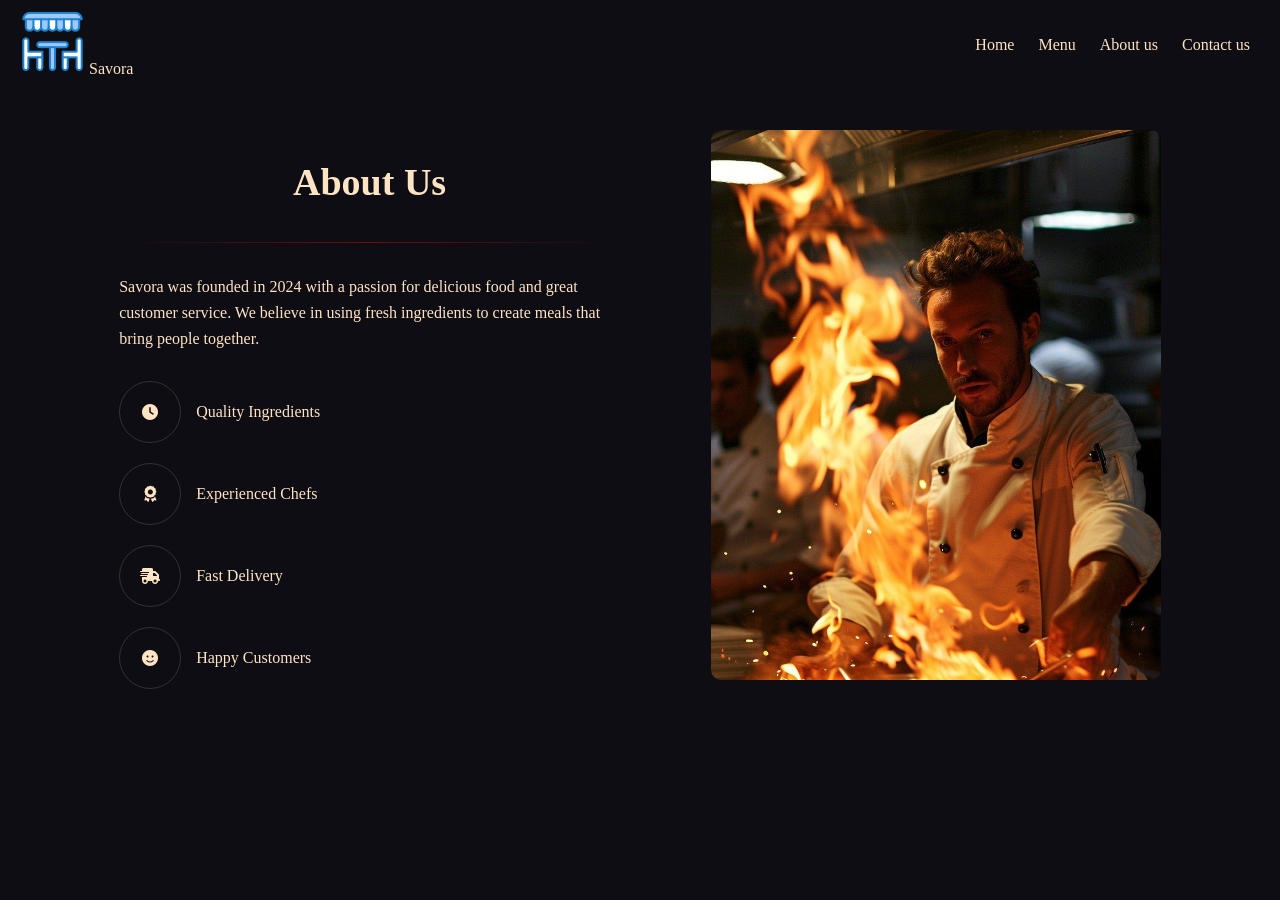
==== about-us.html @ eed85287 "Add files via upload" ====
<!DOCTYPE html>
<html lang="en">
<head>
    <meta charset="UTF-8">
    <meta name="viewport" content="width=device-width, initial-scale=1.0">
    <title>Savora</title>
    <link rel="stylesheet" href="https://cdnjs.cloudflare.com/ajax/libs/font-awesome/6.4.0/css/all.min.css">
    <link rel="stylesheet" href="css/index.css">
    <link rel="icon" href="Images/icons/icon-of-home.png">
</head>
<body>
    <header>
        <div class="left-side-of-navbar">
            <img class="icon-of-home" src="Images/icons/icon-of-home.png">
            <span class="site-title">Savora</span>
        </div>
        <nav class="navbar">
            <ul>
                <li><a href="index.html">Home</a></li>
                <li><a href="menu.html">Menu</a></li>
                <li><a href="about-us.html">About us</a></li>
                <li><a href="contact-us.html">Contact us</a></li>
            </ul>
        </nav>
    </header>
    <section class="about-section">
        <div class="about-container">
            
            <div class="about-text">
                <div class="div-of-header">
                    <h1>About Us</h1>
                </div>
                <div class="fade-line"></div>
                <p class="description">
                    Savora was founded in 2024 with a passion for delicious food and great customer service. 
                    We believe in using fresh ingredients to create meals that bring people together.
                </p>

                <div class="features-list">
                    <div class="feature-item">
                        <i class="fa-solid fa-clock"></i>
                        <span>Quality Ingredients</span>
                    </div>
                    <div class="feature-item">
                        <i class="fa-solid fa-award"></i>
                        <span>Experienced Chefs</span>
                    </div>
                    <div class="feature-item">
                        <i class="fa-solid fa-truck-fast"></i>
                        <span>Fast Delivery</span>
                    </div>
                    <div class="feature-item">
                        <i class="fa-solid fa-face-smile"></i>
                        <span>Happy Customers</span>
                    </div>
                </div>
            </div>

            <div class="about-image">
                <img src="Images/burgers/About-us-image.jpg" alt="Our Chefs Preparing Food">
            </div>

        </div>
    </section>    
    <script src="main.js"></script>
</body>
</html>
---- css/index.css ----
html {
    box-sizing: border-box;
    scroll-behavior: smooth;
    font-size: 100%;
}

body {
    box-sizing: border-box;
    margin: 0;
    padding: 20px;
    font-family: Georgia, 'Times New Roman', Times, serif;
    line-height: 1.6;
    background: #0d0d13;
    color: bisque;
}

header {
    display: flex;
    justify-content: space-between;
    align-items: center;
    height: 50px;
}

.logo {
  font-size: 24px;
  font-family: Playfair Display ;
  font-weight: 600;
  color: #fff;
  display: flex;
  align-items: center;
  gap: 10px;
}

.logo i {
  color: #f54a4a;
}

.navbar {
    float: right;
}

nav li {
    display: inline-block;
    padding: 10px;
    justify-content: center;
}

nav ul li a {
    text-decoration: none;
    color: bisque;
    transition: 0.3s;

}

nav ul li a:hover {
    background: #780B0B;
    border-radius: 5px;
    padding: 5px;
    transform: translateY(-3px);
}

/* //////////////////////////////////////////////////////////////////// */
.container-hero {
    display: flex;
    align-items: center;
    justify-content: space-between;
    gap: 50px;
    padding: 50px 0;
}

.hero-content {
    flex: 1;
    max-width: 50%;
    animation: slideIn 1.5s ease-out;
}

@keyframes slideIn {
    from {
        transform: translateX(-100px);
        opacity: 0;
    }

    to {
        transform: translateX(0);
        opacity: 1;
    }
}

.hero-content h3 {
    color: #780B0B;
    font-family: "Lobster Two", sans-serif;
    font-weight: 700;
    font-style: italic;
    margin-bottom: 10px;
}

.hero-content h1 {
    font-size: 50px;
    line-height: 1.2;
    margin-bottom: 20px;
}

.hero-content h1 span {
    color: #780B0B;
}

.hero-content p {
    margin-bottom: 30px;
    max-width: 400px;
}

.hero-buttons {
    display: flex;
    gap: 20px;
}

.btn {
    padding: 10px 20px;
    border-radius: 5px;
    cursor: pointer;
    font-weight: 500;
    border: none;
    transition: 0.3s;
    border: 3px solid #332d4a;
    
}

.btn-primary {
    background-color: #780B0B;
    color: bisque;
}
.btn-primary a{
    text-decoration: none;
    color: bisque;
}

.btn-outline {
    background: transparent;
    color: bisque;
    border: 1px solid #fff;
}
.btn-outline a{
    text-decoration: none;
    color: bisque;
}
.hero-image {
    flex: 1;
    max-width: 45%;
    position: relative;
}

.hero-image img {
    width: 100%;
    max-width: 600px;
    border-radius: 20px;
    height: 500px;
    mix-blend-mode: lighten;
    object-fit: cover;
    border: none;
    animation: float 3s ease-in-out infinite;
}

@keyframes float {
    0% {
        transform: translateY(0);
    }

    50% {
        transform: translateY(-20px);
    }

    100% {
        transform: translateY(0);
    }
}

.fade-line {
    height: 1px;
    width: 100%;
    background: linear-gradient(to right, transparent, #780B0B, transparent);
    margin: 10px 0;
}

.section-title {
    text-align: center;
    margin: 0;
    position: relative;
    display: inline-block;
    width: 100%;
}

.section-title h2 {
    font-size: 28px;
    display: flex;
    justify-content: center;
    align-items: center;
    gap: 15px;
    color: bisque;
}

.section-title h2::before,
.section-title h2::after {
    content: ".....";
    color: #780B0B;
    letter-spacing: 5px;
    top: 50%;
}

.categories {
    display: grid;
    grid-template-columns: repeat(auto-fit, minmax(120px, 1fr));
    gap: 20px;
}

.cat-card {
    background-color: black;
    border-radius: 10px;
    padding: 20px;
    text-align: center;
    transition: 0.3s;
    cursor: pointer;
}

.cat-card:hover {
    transform: translateY(-5px);
    background: #780B0B;
}

.cat-card img {
    width: 75px;
    margin-bottom: 10px;
    height: 75px;
    object-fit: contain;
}

.cat-card h4 {
    font-size: 15px;
    margin-bottom: 5px;
}

.cat-card p {
    font-size: 12px;
    color: rgb(214, 179, 179);
}

.dishes-header {
    position: relative;
    display: flex;
    align-items: center;
    justify-content: center;
}

.dishes-header .dishes-title {
    margin: 0;

}

.dishes-title h2::before,
.dishes-title h2::after {
    content: ".....";
    letter-spacing: 5px;
    color: #780B0B;
    top: 50%;
}

.View-btn {
    padding: 10px 18px;
}
.View-btn a{
    text-decoration: none;
    color:bisque;
}

.dishes-header .View-btn {
    position: absolute;
    right: 0;
}

.cards {
    display: grid;
    grid-template-columns: repeat(4, 1fr);
    gap: 18px;
    margin-top: 25px;
}

.dish-card {
    background: #0d0d13;
    overflow: hidden;
    border-radius: 12px;
    border: 1px solid #1a1c29;
    transition: 0.3s;
}

.dish-card:hover {
    transform: translateY(-5px);
    background: #780B0B;
}

.dish-img {
    height: 220px;
    position: relative;
}

.dish-img img {
    width: 100%;
    height: 100%;
    overflow: hidden;
    object-fit: cover;
    border-radius: 0 0 10px 10px;
}

.View-btn {
    background: #780B0B;
    color: bisque;
    text-decoration: none;
}

.card-info {
    padding: 15px;
}

.card-info h3 {
    font-size: 16px;
    margin-bottom: 10px;
}

.rating {
    display: flex;
    align-items: center;
    gap: 5px;
    font-size: 12px;

}

.rating i {
    color: gold;
}

.price {
    display: flex;
    align-items: center;
    justify-content: space-between;
    margin-top: 15px;
}

.price strong {
    font-size: 17px;
}

.price button {
    border: none;
    background: #780B0B;
    border-radius: 6px;
    color: bisque;
    cursor: pointer;
    padding: 8px 13px;
}
.price button:hover{
    background: black;
}

.propereties {
    width: 100%;
    background: #780B0B;
    display: grid;
    grid-template-columns: repeat(4, 1fr);
    padding: 25px 7px;
    margin-top: 30px;
    border-radius: 5px;
}

.properety {
    display: flex;
    align-items: center;
    gap: 15px;
}

.properety:last-child {
    border: none;
}

.properety>i {
    font-size: 15px;
}

.properety h3 {
    font-size: 14px;
}

.properety p {
    font-size: 11px;
    opacity: .8;
}

/* menu */
.menu {
    text-align: center;
    padding: 10px;
    font-size: 25px;
    font-weight: 600;
    color: bisque;
}
.menu span {
    color: #780B0B;
}
.menu::before,
.menu::after {
    content: ".....";
    top: 50%;
    color: #780B0B;
    letter-spacing: 5px;
}
.category-buttons {
    display: flex;
    gap: 12px;
    justify-content: center;
    margin-bottom: 30px;
    flex-wrap: wrap;
}
.filter-btn {
    background-color: black;
    color: bisque;
    border: 1px solid #332d4a;
    padding: 10px 22px;
    border-radius: 20px;
    cursor: pointer;
    transition: all 0.3s ease;
}
.filter-btn.active,
.filter-btn:hover {
    background-color: #780B0B;
    border-color: #6c5ce7;
}
.product-grid {
    display: grid;
    grid-template-columns: repeat(auto-fill, minmax(220px, 1fr));
    gap: 20px;
    justify-content: flex-start;
}
.product-card {
    background-color: transparent;
    border-radius: 12px;
    width: 100%;
    height: 350px;
    box-sizing: border-box;
    perspective: 1000px;
    cursor: pointer;
}
.product-card.hide {
    display: none !important;
}
.card-inner {
    position: relative;
    width: 100%;
    height: 100%;
    transition: transform 0.7s ease;
    transform-style: preserve-3d;
}
.product-card.flipped .card-inner {
    transform: rotateY(180deg);
}
.card-front,
.card-back {
    position: absolute;
    width: 100%;
    height: 100%;
    box-sizing: border-box;
    border-radius: 12px;
    padding: 12px;
    background-color: black;
    border: 1px solid #1a1c29;
    backface-visibility: hidden;
    -webkit-backface-visibility: hidden;
}
.card-front {
    transition: 0.3s;
}
.product-card:hover .card-front {
    background-color: #780B0B;
    transform: translateY(-5px);
}
.card-front img {
    width: 100%;
    height: 120px;
    object-fit: cover;
    border-radius: 8px;
    display: block;
    margin-bottom: 12px;
}
.card-header {
    display: flex;
    justify-content: space-between;
    align-items: center;
    margin-bottom: 8px;
    gap: 10px;
}
.product-title {
    color: bisque;
    font-size: 14px;
    font-weight: 600;
    margin: 0;
}
.price {
    color: bisque;
    font-size: 14px;
    font-weight: 700;
}
.card-footer {
    display: flex;
    justify-content: space-between;
    align-items: center;
}
.rating {
    color: #ffb800;
    font-size: 12px;
    display: flex;
    align-items: center;
    gap: 4px;
}
.add-btn {
    background-color: #780B0B;
    color: bisque;
    border: none;
    padding: 6px 14px;
    border-radius: 6px;
    font-size: 12px;
    font-weight: 600;
    cursor: pointer;
    transition: background-color 0.2s ease;
}
.add-btn:hover {
    background-color: black;
}
.card-back {
    transform: rotateY(180deg);
    display: flex;
    flex-direction: column;
    justify-content: space-between;
    overflow: hidden;
}
.back-title {
    color: bisque;
    font-size: 18px;
    margin: 0 0 8px;
}
.back-description {
    color: #d8c8b5;
    font-size: 12px;
    line-height: 1.5;
    margin: 0 0 10px;
}
.size-title,
.quantity-title {
    color: bisque;
    font-size: 13px;
    margin: 8px 0;
}
.size-options {
    display: flex;
    gap: 6px;
}
.size-btn {
    flex: 1;
    padding: 7px 3px;
    background-color: transparent;
    color: bisque;
    border: 1px solid #4b4655;
    border-radius: 7px;
    cursor: pointer;
    font-size: 11px;
    transition: 0.2s;
}
.size-btn:hover,
.size-btn.active {
    background-color: #780B0B;
    border-color: #780B0B;
}
.quantity-box {
    display: flex;
    align-items: center;
    justify-content: center;
    gap: 15px;
}
.quantity-btn {
    width: 28px;
    height: 28px;
    border: none;
    border-radius: 50%;
    background-color: #780B0B;
    color: bisque;
    font-size: 18px;
    cursor: pointer;
}
.quantity {
    color: bisque;
    font-size: 15px;
    font-weight: bold;
    min-width: 20px;
    text-align: center;
}
.total-price {
    color: #ffb800;
    text-align: center;
    font-size: 17px;
    font-weight: bold;
    margin: 5px 0;
}
.cart-btn {
    width: 100%;
    padding: 9px;
    border: none;
    border-radius: 7px;
    background-color: #780B0B;
    color: bisque;
    font-size: 13px;
    font-weight: bold;
    cursor: pointer;
    transition: 0.2s;
}
.cart-btn:hover {
    background-color: #000;
}
.back-btn {
    position: absolute;
    top: 10px;
    right: 10px;
    border: none;
    background: transparent;
    color: bisque;
    font-size: 18px;
    cursor: pointer;
}
@media (max-width: 600px) {

    .product-grid {
        grid-template-columns: repeat(2, 1fr);
        gap: 12px;
    }

    .product-card {
        height: 340px;
    }

}
/* footer */
footer {
    display: flex;
    flex-wrap: wrap;
    justify-content: space-between;
    gap: 40px;
    background-color:black;
    color: bisque;
    padding: 60px 8% 30px;
    font-family: 'Poppins', sans-serif;
}
.logo-footer {
    flex: 1 1 250px;
}

.logo-footer p {
    color: #f54a4a;
    font-size: 16px;
    line-height: 1.6;
}
.footer-column {
    flex: 1 1 160px;
}

.footer-column h3 {
    font-size: 18px;
    margin-bottom: 20px;
    color: bisque;
    position: relative;
    padding-bottom: 10px;
}

.footer-column h3::after {
    content: "";
    position: absolute;
    bottom: 0;
    left: 0;
    width: 100px;
    height: 3px;
    background-color: #780B0B;
    border-radius: 2px;
}

.footer-column a {
    display: block;
    color: bisque;
    text-decoration: none;
    margin-bottom: 12px;
    font-size: 14px;
    transition: 0.3s ease;
}

.footer-column a:hover {
    color: #780B0B;
    padding-left: 5px;
}
.subscribe {
    flex: 1 1 280px;
}

.subscribe h3 {
    font-size: 18px;
    color: bisque;
    margin-bottom: 20px;
}

.subscribe-box {
    display: flex;
    margin-bottom: 20px;
}

.subscribe-box input {
    flex: 1;
    padding: 12px 15px;
    border: none;
    border-radius: 6px 0 0 6px;
    outline: none;
    font-size: 14px;
}

.subscribe-box button {
    background-color:#780B0B;
    color: #fff;
    border: none;
    padding: 12px 20px;
    border-radius: 0 6px 6px 0;
    cursor: pointer;
    font-weight: 600;
    transition: 0.3s ease;
}

.subscribe-box button:hover {
    background-color:#780B0B;
}

.payment {
    display: flex;
    gap: 15px;
}

.payment span {
    background-color: #780B0B;
    padding: 6px 14px;
    border-radius: 5px;
    font-size: 13px;
    color: bisque;
}
/*about us*/
.about-section {
    padding: 50px 8%;
}

.about-container {
    display: flex;
    align-items: center;
    justify-content: space-between;
    gap: 40px;
}

.fade-line {
    height: 1px;
    width: 100%;
    background: linear-gradient(to right, transparent, #780B0B, transparent);
    margin: 10px 0;
}

.about-text {
    flex: 1;
}

.about-text h1 {
    font-size: 38px;
    margin-bottom: 30px;
    text-align: center;
}

.description {
    color: bisque;
    line-height: 1.6;
    margin-bottom: 30px;
    max-width: 500px;
    padding-top: 15px;
}

.features-list {
    display: flex;
    flex-direction: column;
    gap: 20px;
}

.feature-item {
    display: flex;
    align-items: center;
    gap: 15px;
}

.feature-item i {
    border: 1px solid #333;
    padding: 10px;
    border-radius: 50%;
    color: bisque;
    width: 40px;
    height: 40px;
    display: flex;
    align-items: center;
    justify-content: center;
}

.feature-item span {
    font-size: 16px;
    color: bisque;
}

.about-image {
    flex: 1;
    display: flex;
    justify-content: flex-end;
}

.about-image img {
    width: 100%;
    max-width: 450px;
    height: 550px;
    border-radius: 10px;
    object-fit: cover;
    object-position: center top;
}
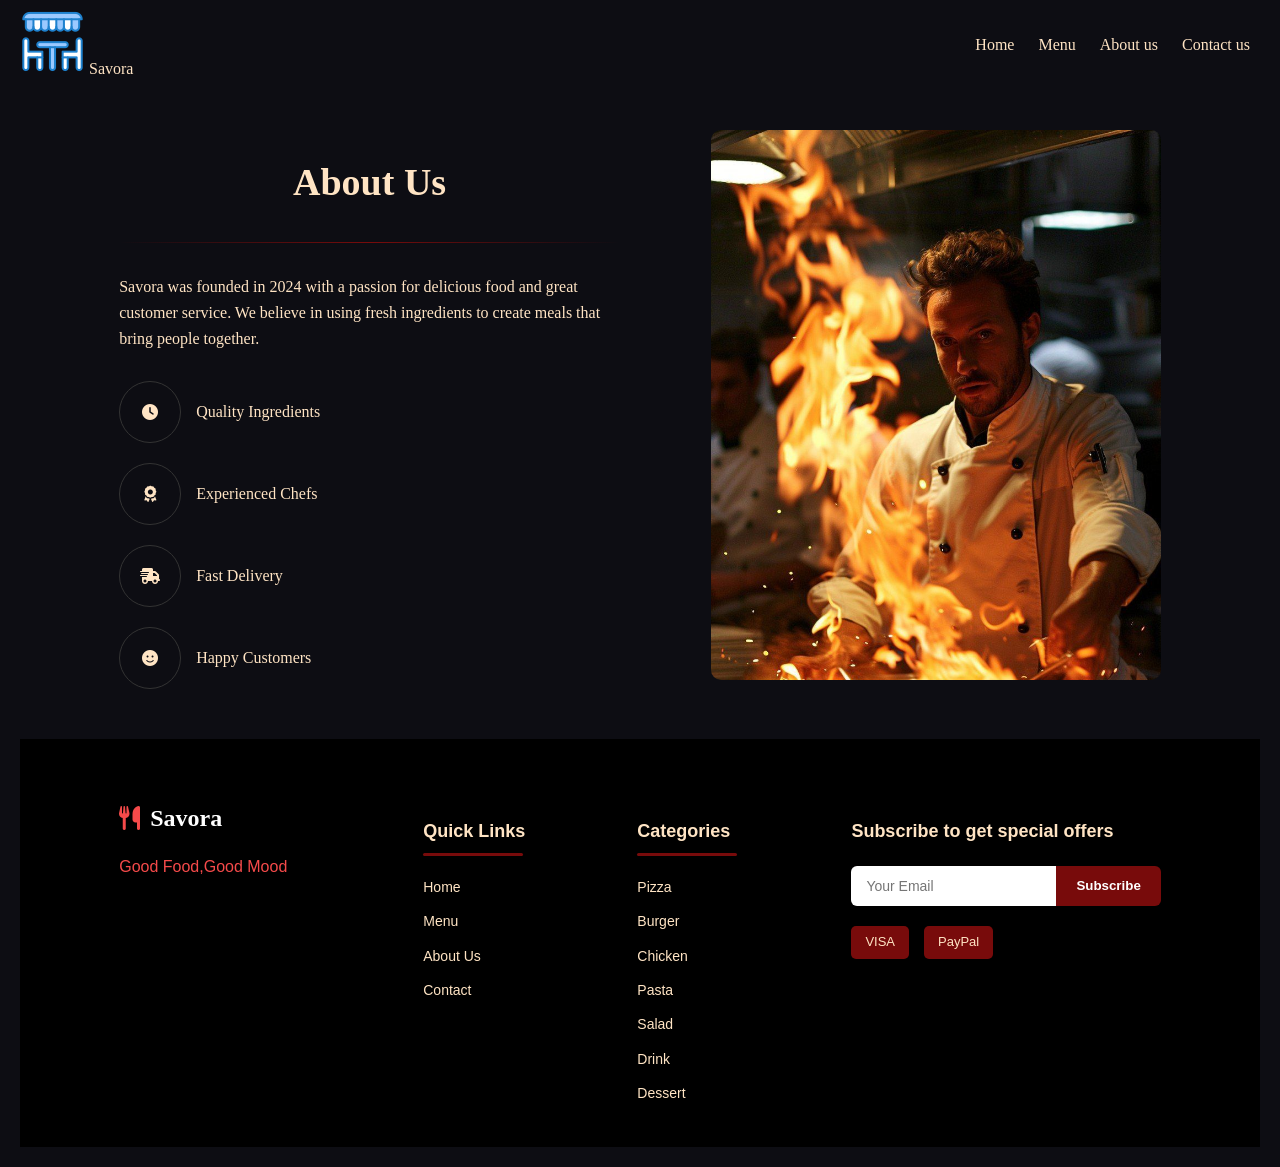
==== commit 4f7071b1: "Update about-us.html" ====
--- a/about-us.html
+++ b/about-us.html
@@ -1,5 +1,6 @@
 <!DOCTYPE html>
 <html lang="en">
+
 <head>
     <meta charset="UTF-8">
     <meta name="viewport" content="width=device-width, initial-scale=1.0">
@@ -8,6 +9,7 @@
     <link rel="stylesheet" href="css/index.css">
     <link rel="icon" href="Images/icons/icon-of-home.png">
 </head>
+
 <body>
     <header>
         <div class="left-side-of-navbar">
@@ -25,14 +27,14 @@
     </header>
     <section class="about-section">
         <div class="about-container">
-            
+
             <div class="about-text">
                 <div class="div-of-header">
                     <h1>About Us</h1>
                 </div>
                 <div class="fade-line"></div>
                 <p class="description">
-                    Savora was founded in 2024 with a passion for delicious food and great customer service. 
+                    Savora was founded in 2024 with a passion for delicious food and great customer service.
                     We believe in using fresh ingredients to create meals that bring people together.
                 </p>
 
@@ -61,7 +63,44 @@
             </div>
 
         </div>
-    </section>    
+    </section>
+    <footer>
+        <div class="logo-footer">
+            <div class="logo">
+                <i class="fa-solid fa-utensils"></i> Savora
+            </div>
+            <p>Good Food,Good Mood</p>
+        </div>
+        <div class="footer-column">
+            <h3>Quick Links</h3>
+            <a href="index.html">Home</a>
+            <a href="menu.html">Menu</a>
+            <a href="about-us.html">About Us</a>
+            <a href="contact-us.html">Contact</a>
+        </div>
+        <div class="footer-column">
+            <h3>Categories</h3>
+            <a href="menu.html?category=pizza">Pizza</a>
+            <a href="menu.html?category=burgers">Burger</a>
+            <a href="menu.html?category=chicken">Chicken</a>
+            <a href="menu.html?category=pasta">Pasta</a>
+            <a href="menu.html?category=salad">Salad</a>
+            <a href="menu.html?category=drink">Drink</a>
+            <a href="menu.html?category=dessert">Dessert</a>
+        </div>
+        <div class="subscribe">
+            <h3>Subscribe to get special offers</h3>
+            <div class="subscribe-box">
+                <input type="email" placeholder="Your Email">
+                <button>Subscribe</button>
+            </div>
+            <div class="payment">
+                <span>VISA</span>
+                <span>PayPal</span>
+            </div>
+        </div>
+    </footer>
     <script src="main.js"></script>
 </body>
-</html>+
+</html>
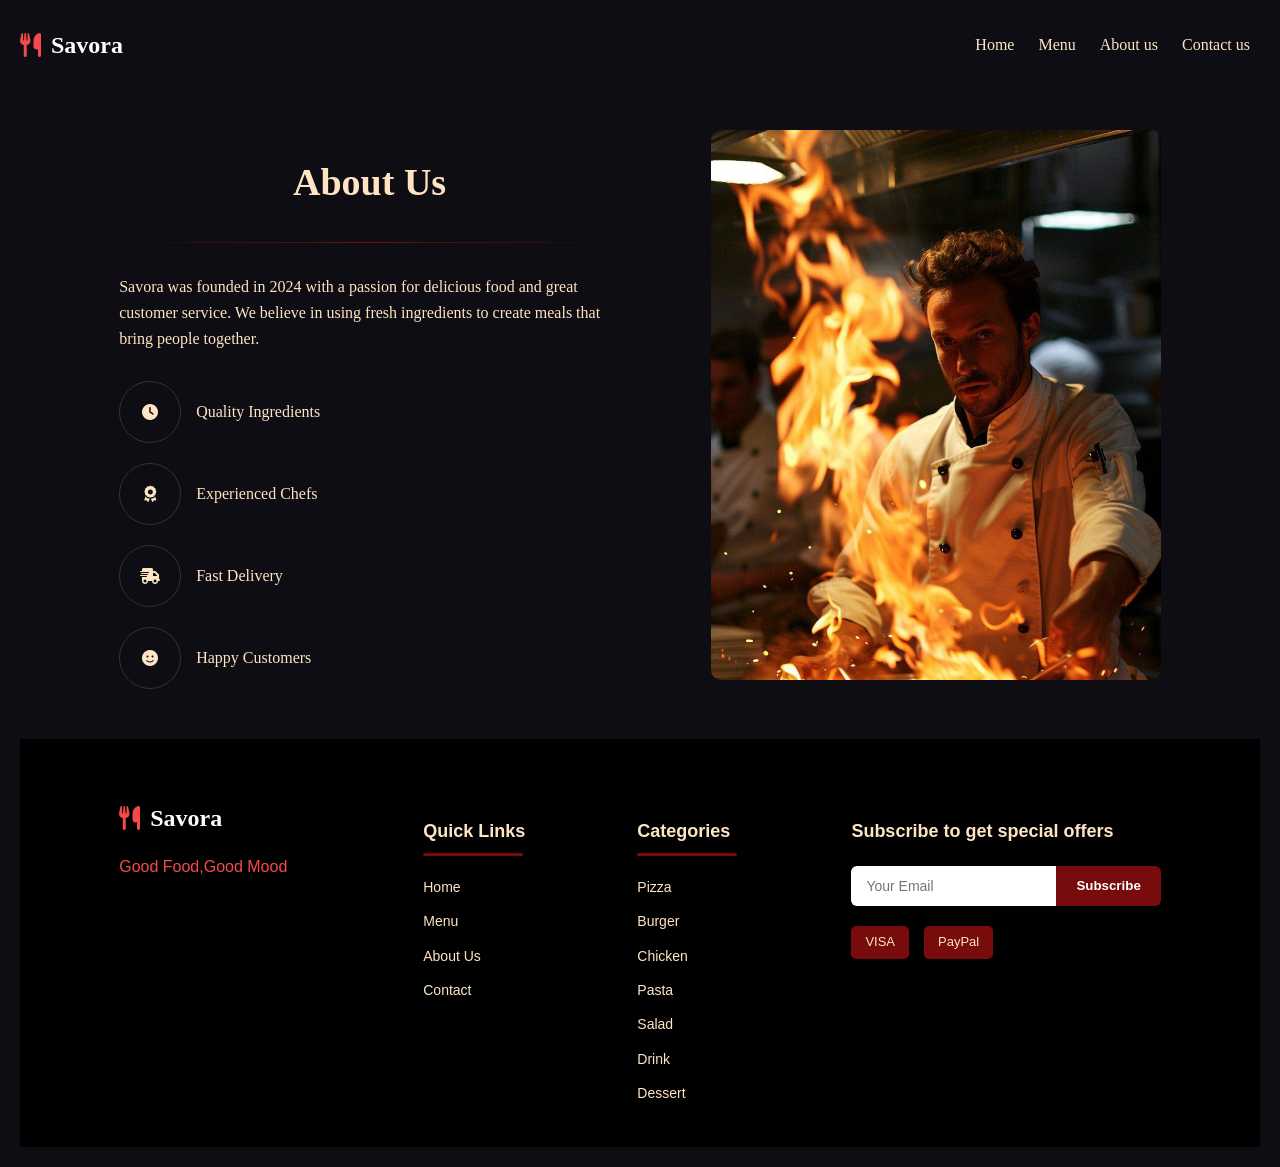
==== commit 302c424f: "Update about-us.html" ====
--- a/about-us.html
+++ b/about-us.html
@@ -12,9 +12,8 @@
 
 <body>
     <header>
-        <div class="left-side-of-navbar">
-            <img class="icon-of-home" src="Images/icons/icon-of-home.png">
-            <span class="site-title">Savora</span>
+        <div class="logo">
+            <i class="fa-solid fa-utensils"></i> Savora
         </div>
         <nav class="navbar">
             <ul>
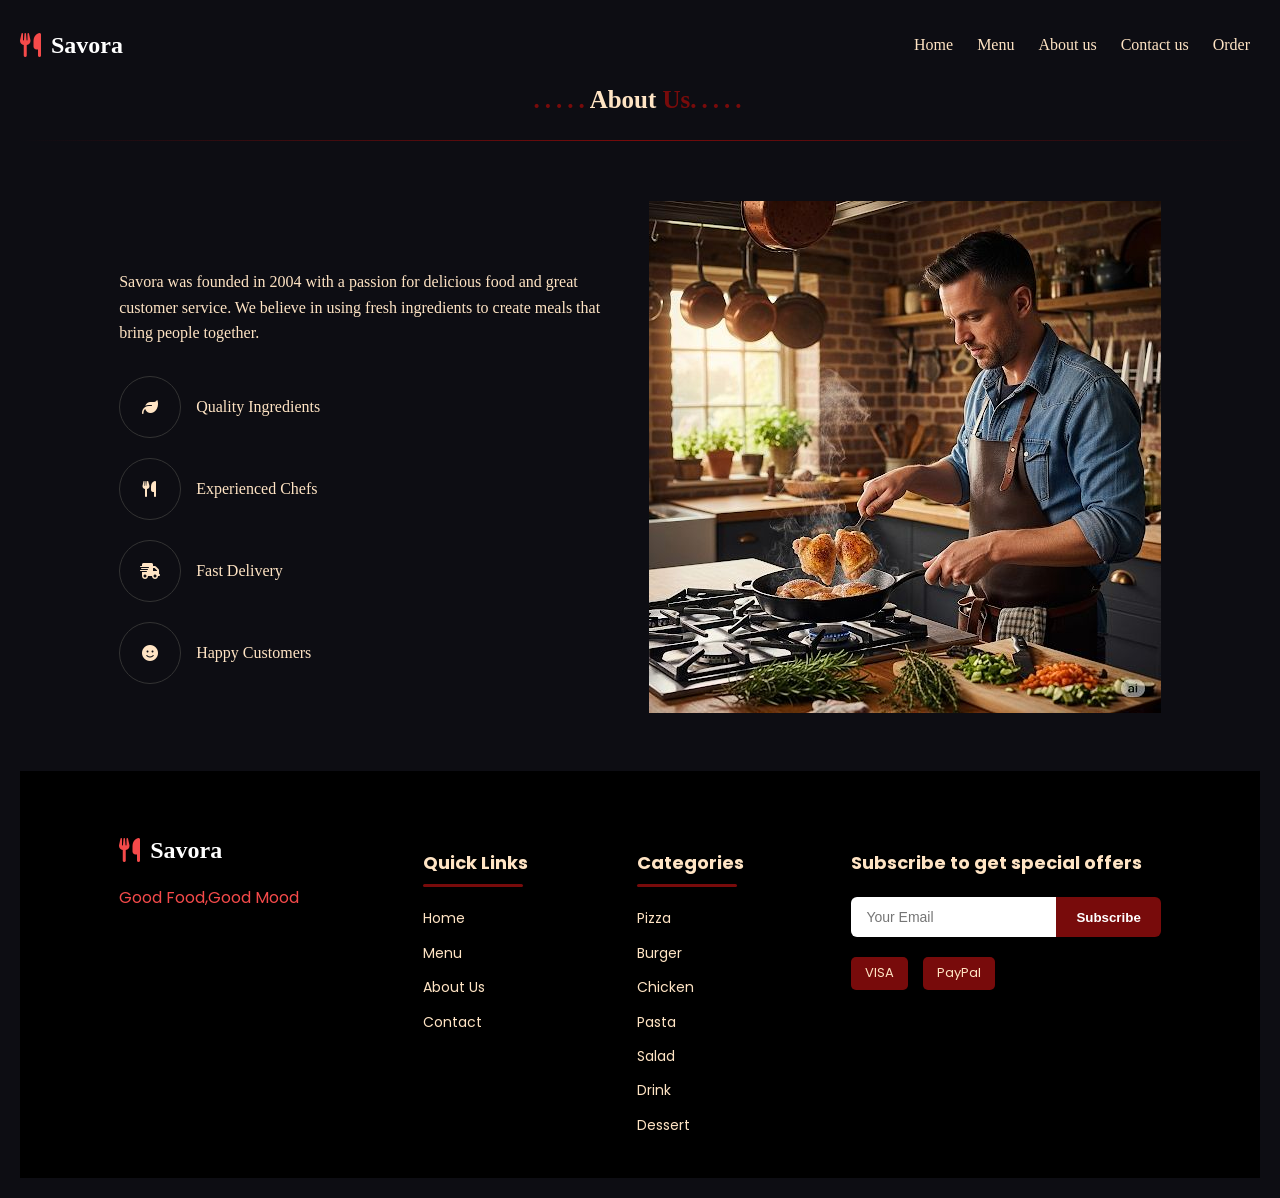
==== commit 9d59670c: "Update about-us.html" ====
--- a/about-us.html
+++ b/about-us.html
@@ -4,12 +4,13 @@
 <head>
     <meta charset="UTF-8">
     <meta name="viewport" content="width=device-width, initial-scale=1.0">
-    <title>Savora</title>
+    <title>Savora - About Us</title>
     <link rel="stylesheet" href="https://cdnjs.cloudflare.com/ajax/libs/font-awesome/6.4.0/css/all.min.css">
+    <link href="https://fonts.googleapis.com/css2?family=Poppins:wght@300;400;500;600;700&display=swap" rel="stylesheet">
     <link rel="stylesheet" href="css/index.css">
     <link rel="icon" href="Images/icons/icon-of-home.png">
+    <link href="index.css" rel="stylesheet">
 </head>
-
 <body>
     <header>
         <div class="logo">
@@ -19,50 +20,52 @@
             <ul>
                 <li><a href="index.html">Home</a></li>
                 <li><a href="menu.html">Menu</a></li>
-                <li><a href="about-us.html">About us</a></li>
+                <li><a href="about-us.html" class="active">About us</a></li>
                 <li><a href="contact-us.html">Contact us</a></li>
+                <li><a href="order.html">Order</a></li>
             </ul>
         </nav>
     </header>
-    <section class="about-section">
-        <div class="about-container">
 
-            <div class="about-text">
-                <div class="div-of-header">
-                    <h1>About Us</h1>
+    <div class="menu">About <span>Us</span></div>
+    <div class="fade-line"></div>
+
+   <section class="about-section">
+    <div class="about-container">
+        
+        <div class="about-text">
+            <p class="description">
+                Savora was founded in 2004 with a passion for delicious food and great customer service.
+                We believe in using fresh ingredients to create meals that bring people together.
+            </p>
+
+            <div class="features-list">
+                <div class="feature-item">
+                    <i class="fa-solid fa-leaf"></i>
+                    <span>Quality Ingredients</span>
                 </div>
-                <div class="fade-line"></div>
-                <p class="description">
-                    Savora was founded in 2024 with a passion for delicious food and great customer service.
-                    We believe in using fresh ingredients to create meals that bring people together.
-                </p>
-
-                <div class="features-list">
-                    <div class="feature-item">
-                        <i class="fa-solid fa-clock"></i>
-                        <span>Quality Ingredients</span>
-                    </div>
-                    <div class="feature-item">
-                        <i class="fa-solid fa-award"></i>
-                        <span>Experienced Chefs</span>
-                    </div>
-                    <div class="feature-item">
-                        <i class="fa-solid fa-truck-fast"></i>
-                        <span>Fast Delivery</span>
-                    </div>
-                    <div class="feature-item">
-                        <i class="fa-solid fa-face-smile"></i>
-                        <span>Happy Customers</span>
-                    </div>
+                <div class="feature-item">
+                    <i class="fa-solid fa-utensils"></i>
+                    <span>Experienced Chefs</span>
+                </div>
+                <div class="feature-item">
+                    <i class="fa-solid fa-truck-fast"></i>
+                    <span>Fast Delivery</span>
+                </div>
+                <div class="feature-item">
+                    <i class="fa-solid fa-face-smile"></i>
+                    <span>Happy Customers</span>
                 </div>
             </div>
+        </div>
 
-            <div class="about-image">
-                <img src="Images/burgers/About-us-image.jpg" alt="Our Chefs Preparing Food">
-            </div>
+        <div class="about-image-wrapper">
+            <img src="Images/burgers/About-us.jpeg" alt="Chefs preparing food">
+        </div>
 
-        </div>
-    </section>
+    </div>
+</section>
+
     <footer>
         <div class="logo-footer">
             <div class="logo">
@@ -99,7 +102,5 @@
             </div>
         </div>
     </footer>
-    <script src="main.js"></script>
 </body>
-
 </html>
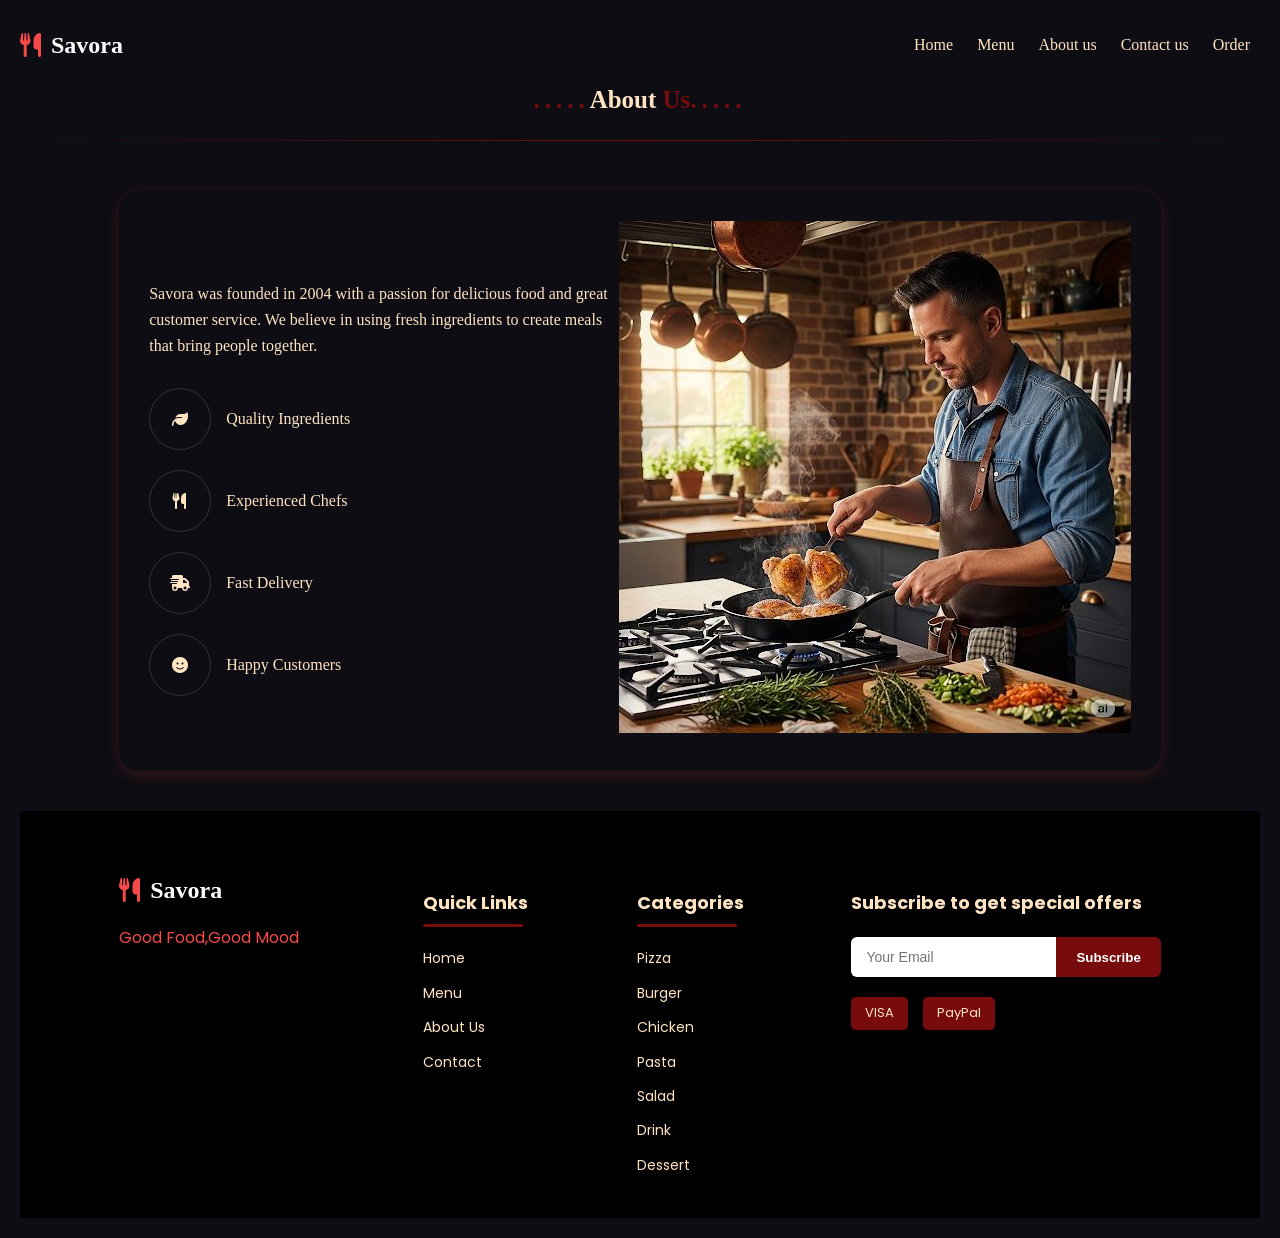
==== commit 33b3c200: "Fix favicon and image source in about-us.html Updated the favicon link and corrected the image sourc" ====
--- a/about-us.html
+++ b/about-us.html
@@ -8,7 +8,7 @@
     <link rel="stylesheet" href="https://cdnjs.cloudflare.com/ajax/libs/font-awesome/6.4.0/css/all.min.css">
     <link href="https://fonts.googleapis.com/css2?family=Poppins:wght@300;400;500;600;700&display=swap" rel="stylesheet">
     <link rel="stylesheet" href="css/index.css">
-    <link rel="icon" href="Images/icons/icon-of-home.png">
+    <link rel="icon" href="Images/burgers/photo-of-home.jpg">
     <link href="index.css" rel="stylesheet">
 </head>
 <body>
--- a/css/index.css
+++ b/css/index.css
@@ -19,6 +19,13 @@
     justify-content: space-between;
     align-items: center;
     height: 50px;
+}
+.product-card img {
+    width: 100%;
+    height: 180px;
+    object-fit: cover;
+    border-radius: 8px 8px 0 0;
+    display: block;
 }
 
 .logo {
@@ -59,7 +66,6 @@
     transform: translateY(-3px);
 }
 
-/* //////////////////////////////////////////////////////////////////// */
 .container-hero {
     display: flex;
     align-items: center;
@@ -391,7 +397,6 @@
     font-size: 11px;
     opacity: .8;
 }
-
 /* menu */
 .menu {
     text-align: center;
@@ -510,6 +515,7 @@
     justify-content: space-between;
     align-items: center;
 }
+
 .rating {
     color: #ffb800;
     font-size: 12px;
@@ -630,19 +636,7 @@
     font-size: 18px;
     cursor: pointer;
 }
-@media (max-width: 600px) {
-
-    .product-grid {
-        grid-template-columns: repeat(2, 1fr);
-        gap: 12px;
-    }
-
-    .product-card {
-        height: 340px;
-    }
-
-}
-/* footer */
+
 footer {
     display: flex;
     flex-wrap: wrap;
@@ -749,41 +743,32 @@
     font-size: 13px;
     color: bisque;
 }
-/*about us*/
+/* about */
 .about-section {
-    padding: 50px 8%;
+    padding: 40px 8%;
 }
 
 .about-container {
     display: flex;
     align-items: center;
     justify-content: space-between;
-    gap: 40px;
-}
-
-.fade-line {
-    height: 1px;
-    width: 100%;
-    background: linear-gradient(to right, transparent, #780B0B, transparent);
-    margin: 10px 0;
+    position: relative;
+    border-radius: 20px;
+    padding: 30px;
+    overflow: hidden;
+    box-shadow: 0 4px 15px rgba(122, 35, 35, 0.4);
 }
 
 .about-text {
     flex: 1;
-}
-
-.about-text h1 {
-    font-size: 38px;
-    margin-bottom: 30px;
-    text-align: center;
+    z-index: 2;
 }
 
 .description {
     color: bisque;
     line-height: 1.6;
     margin-bottom: 30px;
-    max-width: 500px;
-    padding-top: 15px;
+    max-width: 480px;
 }
 
 .features-list {
@@ -816,16 +801,214 @@
 }
 
 .about-image {
-    flex: 1;
+    flex: 1.2;
     display: flex;
     justify-content: flex-end;
-}
-
-.about-image img {
-    width: 100%;
-    max-width: 450px;
-    height: 550px;
-    border-radius: 10px;
+    position: relative;
+}
+
+.image-wrapper {
+    position: relative;
+    width: 100%;
+    max-width: 500px;
+}
+
+.image-wrapper img {
+    width: 100%;
+    height: auto;
+    max-height: 420px;
     object-fit: cover;
-    object-position: center top;
-}
+    border-radius: 15px;
+    display: block;
+    box-shadow: 0 4px 15px rgba(122, 35, 35, 0.4);
+    box-sizing: border-box; 
+    border-radius: 15px 0 0 0 ;
+    opacity: 0.7; 
+    
+    -webkit-mask-image: linear-gradient(to left, rgba(0,0,0,1) 60%, rgba(0,0,0,0) 100%),
+                        linear-gradient(to top, rgba(0,0,0,1) 80%, rgba(0,0,0,0) 100%);
+    -webkit-mask-composite: source-in;
+    mask-image: linear-gradient(to left, rgba(0,0,0,1) 60%, rgba(0,0,0,0) 100%),
+                linear-gradient(to top, rgba(0,0,0,1) 80%, rgba(0,0,0,0) 100%);
+    mask-composite: intersect;
+}
+@media (max-width: 900px) {
+    .container-hero {
+        flex-direction: column;
+        text-align: center;
+        gap: 30px;
+    }
+
+    .hero-content {
+        max-width: 100%;
+    }
+
+    .hero-content p {
+        max-width: 100%;
+        margin-left: auto;
+        margin-right: auto;
+    }
+
+    .hero-buttons {
+        justify-content: center;
+    }
+
+    .hero-image {
+        max-width: 80%;
+    }
+
+    .cards {
+        grid-template-columns: repeat(2, 1fr);
+    }
+
+    .about-container {
+        flex-direction: column;
+    }
+
+    .about-image {
+        justify-content: center;
+    }
+
+    .about-image img {
+        max-width: 100%;
+    }
+}
+
+@media (max-width: 600px) {
+
+    body {
+        padding: 12px;
+    }
+
+    header {
+        flex-direction: column;
+        height: auto;
+        gap: 10px;
+        padding: 10px 0;
+    }
+
+    .navbar {
+        float: none;
+    }
+
+    nav ul {
+        padding: 0;
+        margin: 0;
+        display: flex;
+        flex-wrap: wrap;
+        justify-content: center;
+    }
+
+    nav li {
+        padding: 6px;
+    }
+
+    .hero-content h1 {
+        font-size: 32px;
+    }
+
+    .hero-image img {
+        height: 300px;
+    }
+
+    .categories {
+        grid-template-columns: repeat(2, 1fr);
+    }
+
+    .cards {
+        grid-template-columns: 1fr;
+    }
+
+    .dishes-header {
+        flex-direction: column;
+        gap: 10px;
+    }
+
+    .dishes-header .View-btn {
+        position: static;
+    }
+
+    .propereties {
+        grid-template-columns: repeat(2, 1fr);
+        gap: 15px;
+    }
+
+    .menu {
+        font-size: 20px;
+    }
+
+    .category-buttons {
+        gap: 8px;
+    }
+
+    .filter-btn {
+        padding: 8px 16px;
+        font-size: 13px;
+    }
+
+    .product-grid {
+        grid-template-columns: repeat(2, 1fr);
+        gap: 12px;
+    }
+
+    .product-card {
+        height: 340px;
+    }
+
+    footer {
+        flex-direction: column;
+        padding: 40px 6% 20px;
+        gap: 25px;
+        text-align: center;
+    }
+
+    .footer-column h3::after {
+        left: 50%;
+        transform: translateX(-50%);
+    }
+
+    .subscribe-box {
+        flex-direction: column;
+    }
+
+    .subscribe-box input,
+    .subscribe-box button {
+        border-radius: 6px;
+        width: 100%;
+    }
+
+    .subscribe-box button {
+        margin-top: 8px;
+    }
+
+    .payment {
+        justify-content: center;
+    }
+
+    .about-text h1 {
+        font-size: 28px;
+    }
+
+    .about-image img {
+        height: 350px;
+    }
+}
+
+@media (max-width: 380px) {
+    .categories {
+        grid-template-columns: 1fr;
+    }
+
+    .product-grid {
+        grid-template-columns: 1fr;
+    }
+
+    .hero-content h1 {
+        font-size: 26px;
+    }
+
+    .btn {
+        padding: 8px 14px;
+        font-size: 13px;
+    }
+}
